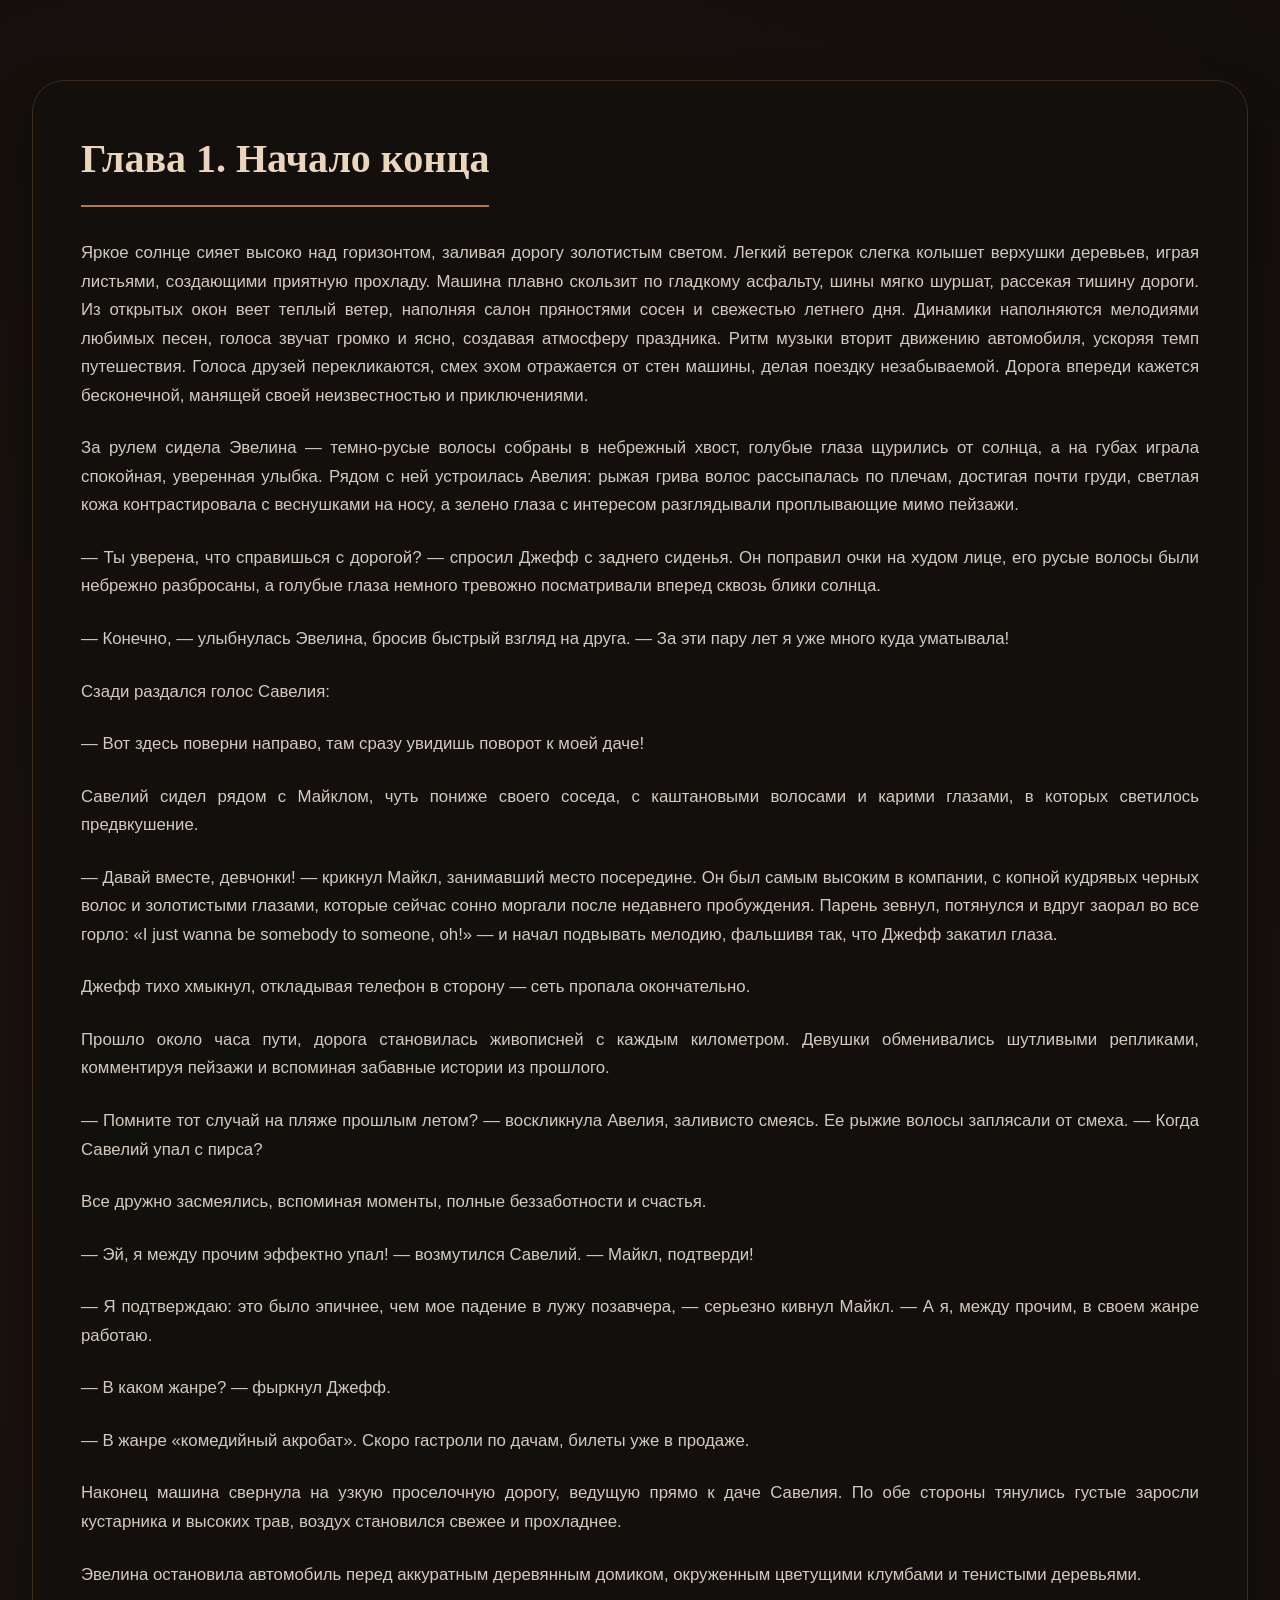
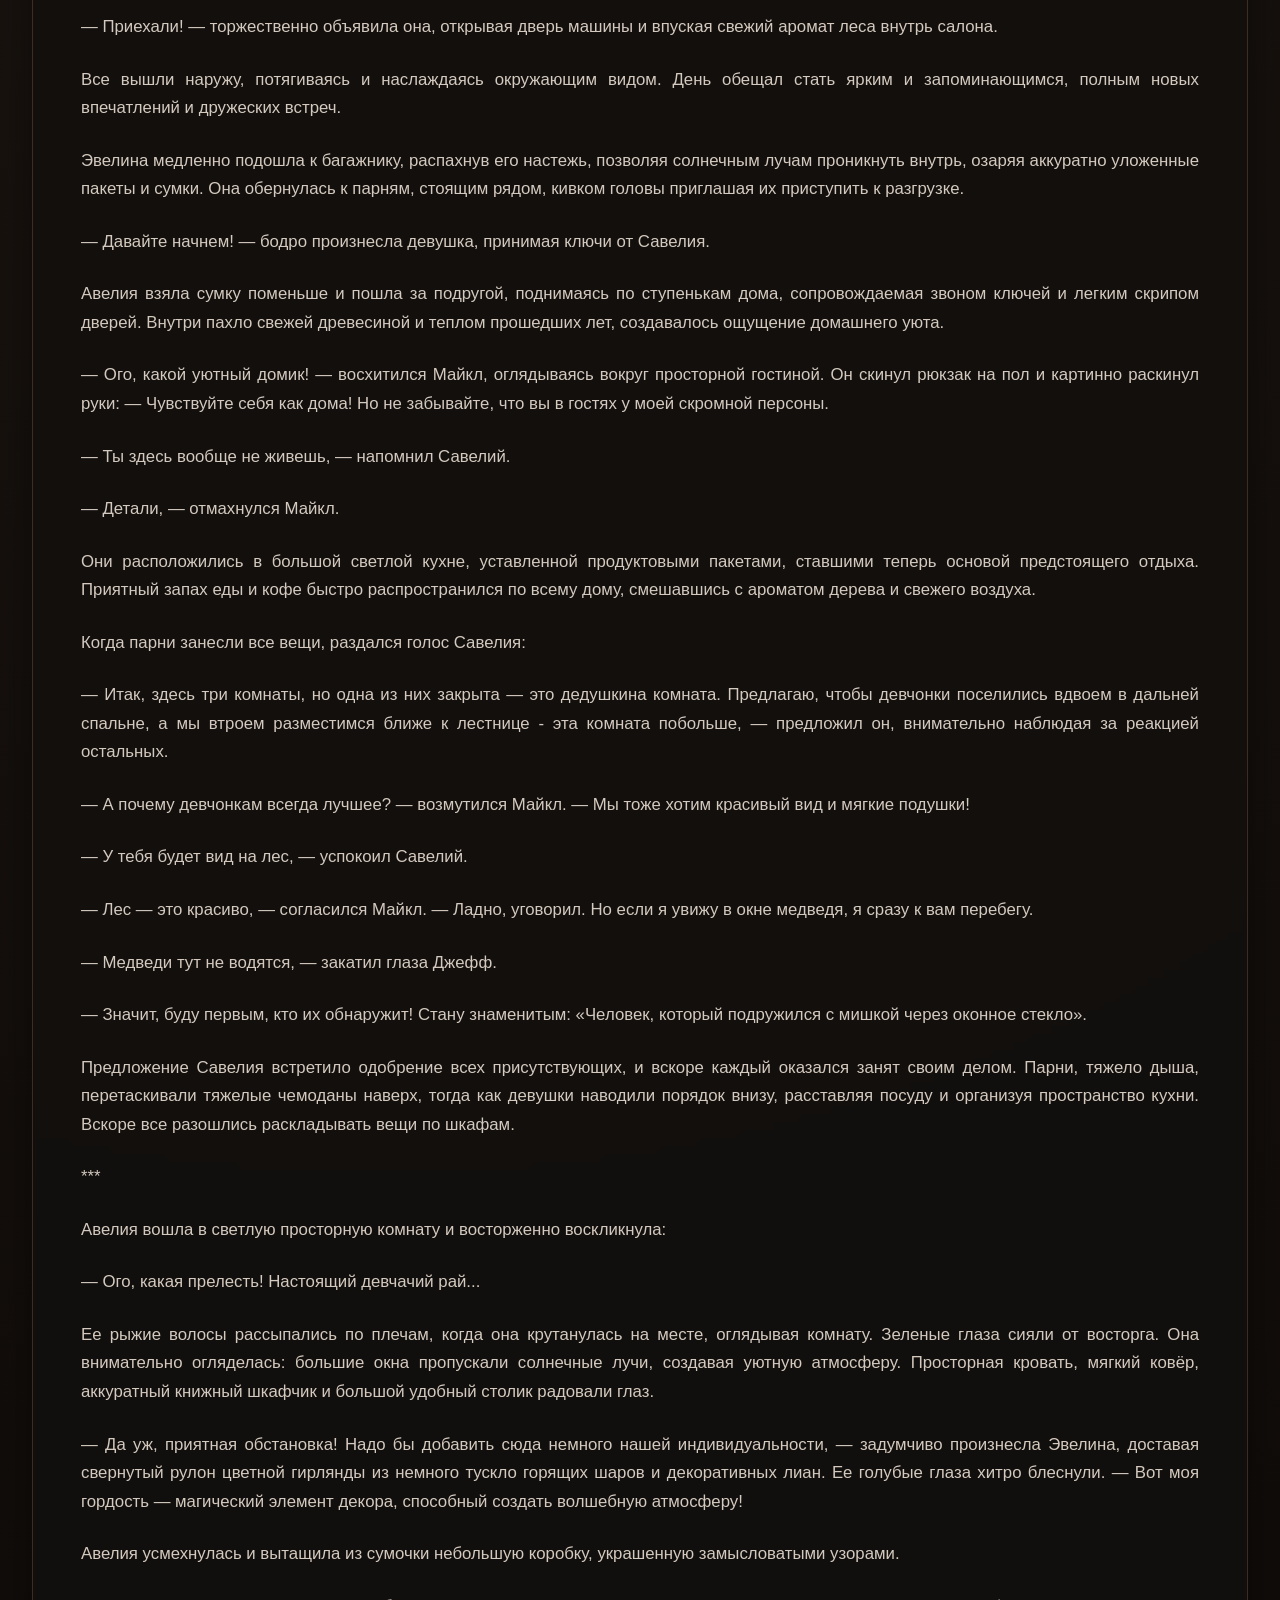
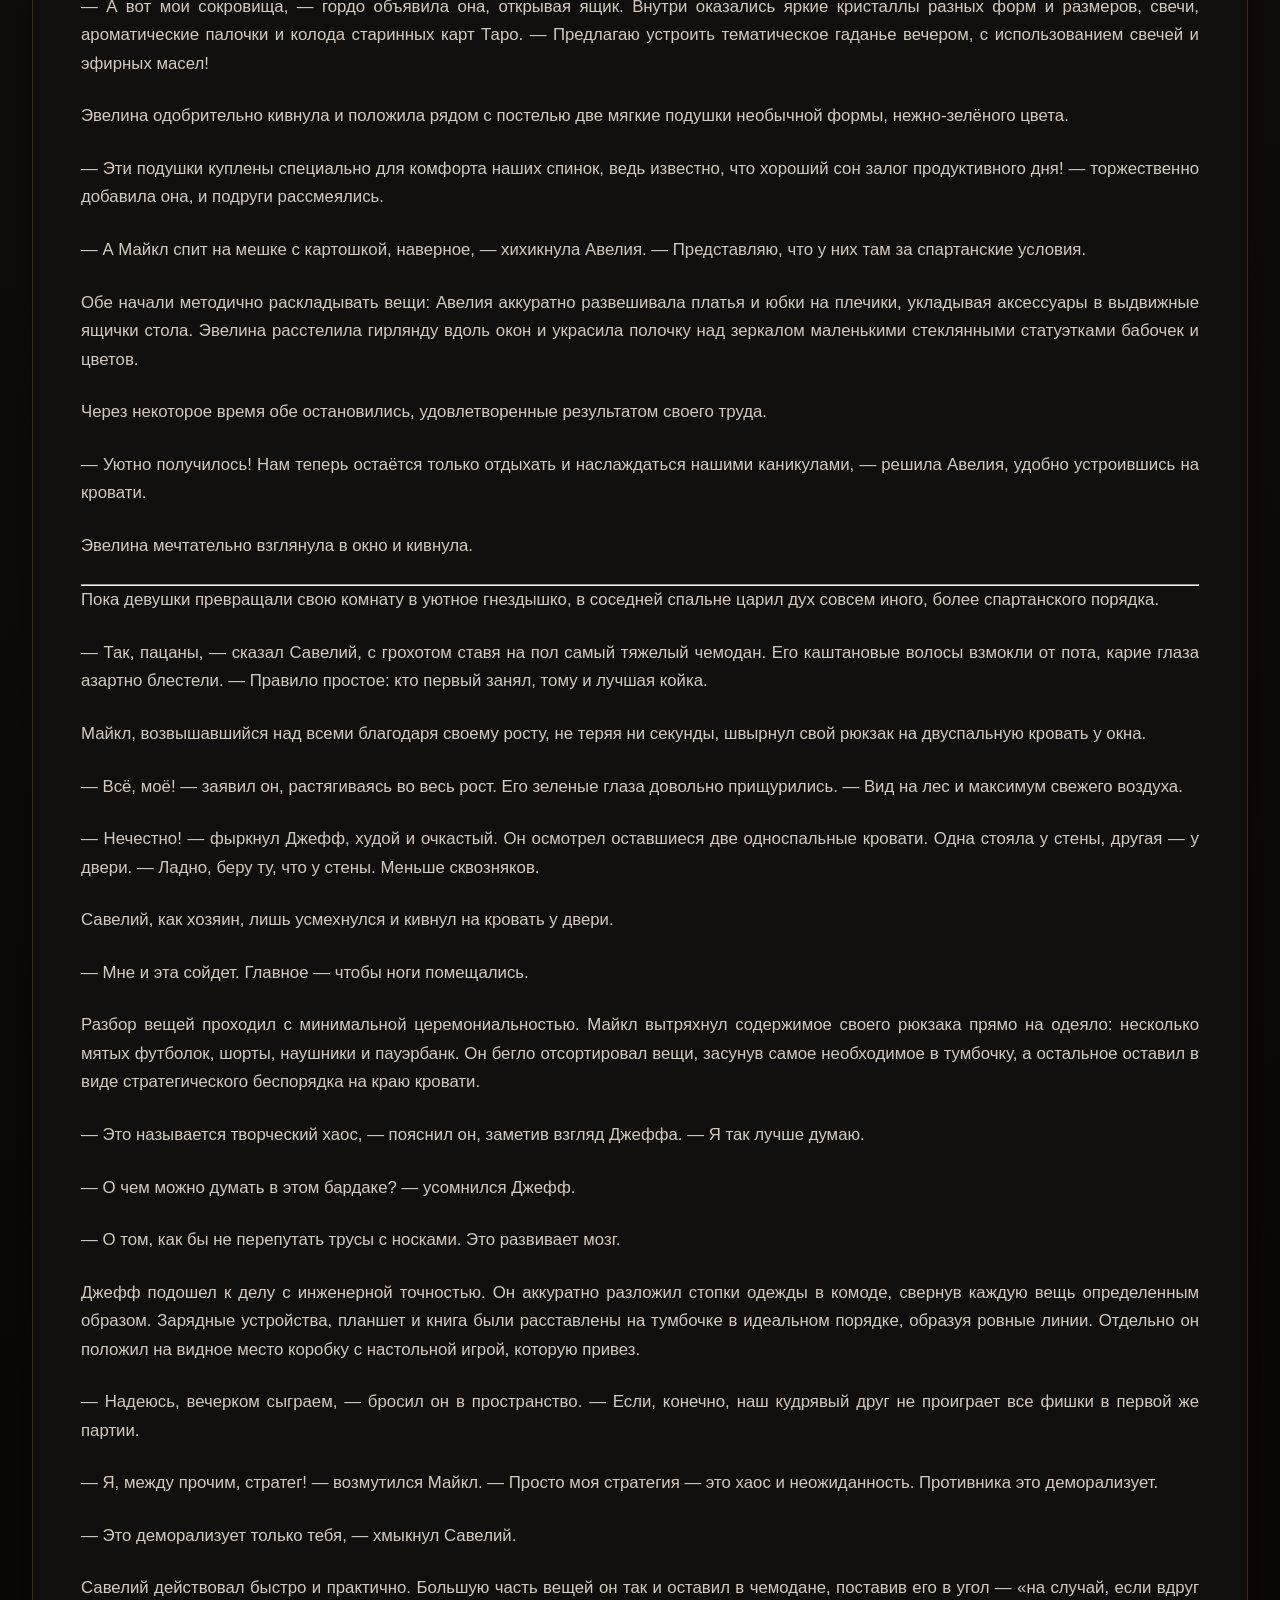
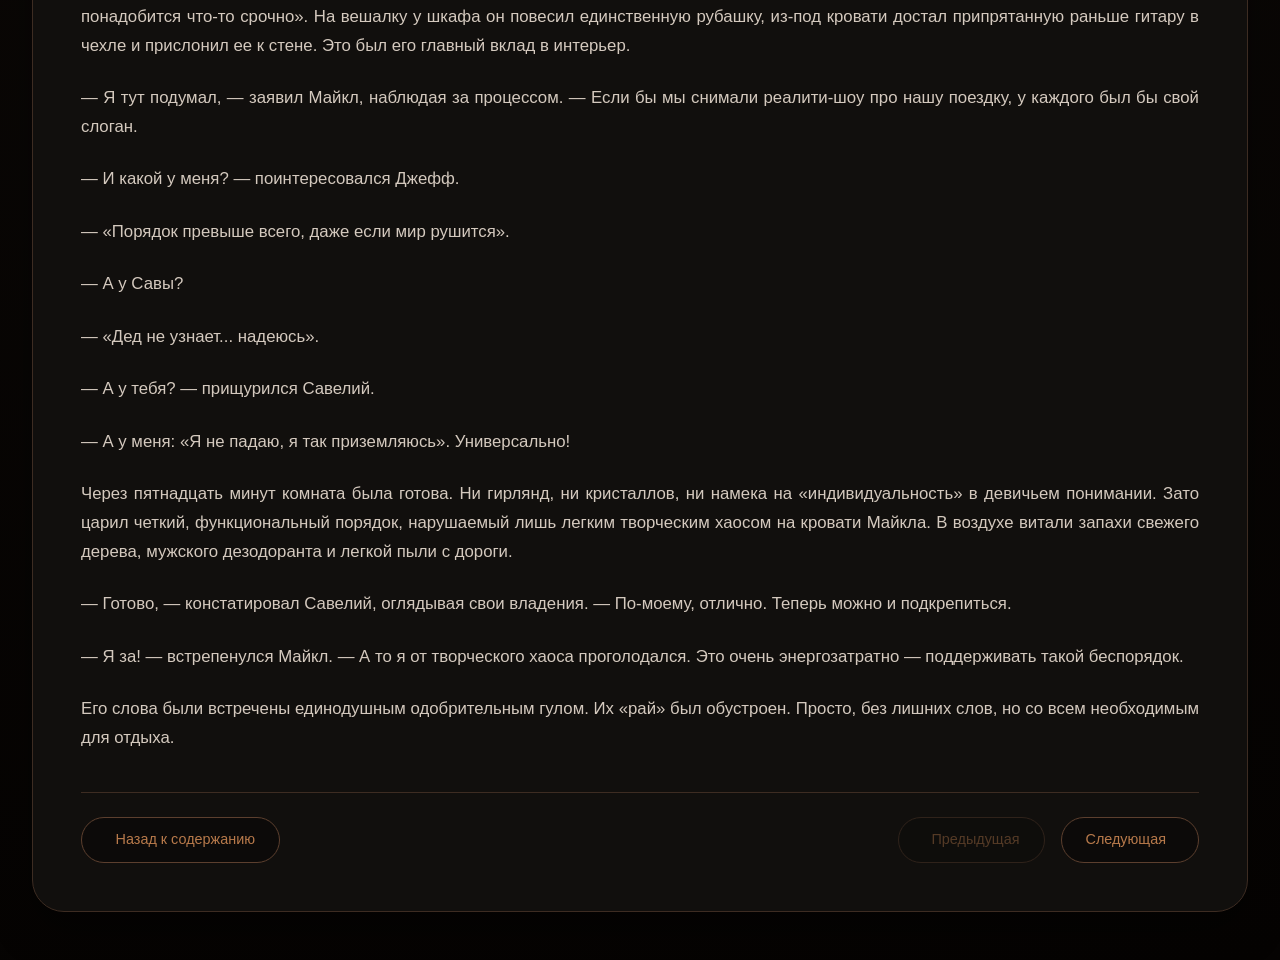
==== tty/glava1.html @ 3d491aeb "Add files via upload" ====
<!DOCTYPE html>
<html lang="ru">
<head>
    <meta charset="UTF-8">
    <meta name="viewport" content="width=device-width, initial-scale=1.0">
    <title>Глава 1. Начало конца — Вечные каникулы</title>
    <link rel="stylesheet" href="ind.css">
</head>
<body>

    <div class="chapter-page">
        <div class="container">
            <div class="chapter-full">
                <h1>Глава 1. Начало конца</h1>
                
                <p>Яркое солнце сияет высоко над горизонтом, заливая дорогу золотистым светом. Легкий ветерок слегка колышет верхушки деревьев, играя листьями, создающими приятную прохладу. Машина плавно скользит по гладкому асфальту, шины мягко шуршат, рассекая тишину дороги. Из открытых окон веет теплый ветер, наполняя салон пряностями сосен и свежестью летнего дня. Динамики наполняются мелодиями любимых песен, голоса звучат громко и ясно, создавая атмосферу праздника. Ритм музыки вторит движению автомобиля, ускоряя темп путешествия. Голоса друзей перекликаются, смех эхом отражается от стен машины, делая поездку незабываемой. Дорога впереди кажется бесконечной, манящей своей неизвестностью и приключениями.</p>
                
                <p>За рулем сидела Эвелина — темно-русые волосы собраны в небрежный хвост, голубые глаза щурились от солнца, а на губах играла спокойная, уверенная улыбка. Рядом с ней устроилась Авелия: рыжая грива волос рассыпалась по плечам, достигая почти груди, светлая кожа контрастировала с веснушками на носу, а зелено глаза с интересом разглядывали проплывающие мимо пейзажи.</p>
                
                <p>— Ты уверена, что справишься с дорогой? — спросил Джефф с заднего сиденья. Он поправил очки на худом лице, его русые волосы были небрежно разбросаны, а голубые глаза немного тревожно посматривали вперед сквозь блики солнца.</p>
                
                <p>— Конечно, — улыбнулась Эвелина, бросив быстрый взгляд на друга. — За эти пару лет я уже много куда уматывала!</p>
                
                <p>Сзади раздался голос Савелия:</p>
                
                <p>— Вот здесь поверни направо, там сразу увидишь поворот к моей даче!</p>
                
                <p>Савелий сидел рядом с Майклом, чуть пониже своего соседа, с каштановыми волосами и карими глазами, в которых светилось предвкушение.</p>
                
                <p>— Давай вместе, девчонки! — крикнул Майкл, занимавший место посередине. Он был самым высоким в компании, с копной кудрявых черных волос и золотистыми глазами, которые сейчас сонно моргали после недавнего пробуждения. Парень зевнул, потянулся и вдруг заорал во все горло: «I just wanna be somebody to someone, oh!» — и начал подвывать мелодию, фальшивя так, что Джефф закатил глаза.</p>
                
                <p>Джефф тихо хмыкнул, откладывая телефон в сторону — сеть пропала окончательно.</p>
                
                <p>Прошло около часа пути, дорога становилась живописней с каждым километром. Девушки обменивались шутливыми репликами, комментируя пейзажи и вспоминая забавные истории из прошлого.</p>
                
                <p>— Помните тот случай на пляже прошлым летом? — воскликнула Авелия, заливисто смеясь. Ее рыжие волосы заплясали от смеха. — Когда Савелий упал с пирса?</p>
                
                <p>Все дружно засмеялись, вспоминая моменты, полные беззаботности и счастья.</p>
                
                <p>— Эй, я между прочим эффектно упал! — возмутился Савелий. — Майкл, подтверди!</p>
                
                <p>— Я подтверждаю: это было эпичнее, чем мое падение в лужу позавчера, — серьезно кивнул Майкл. — А я, между прочим, в своем жанре работаю.</p>
                
                <p>— В каком жанре? — фыркнул Джефф.</p>
                
                <p>— В жанре «комедийный акробат». Скоро гастроли по дачам, билеты уже в продаже.</p>
                
                <p>Наконец машина свернула на узкую проселочную дорогу, ведущую прямо к даче Савелия. По обе стороны тянулись густые заросли кустарника и высоких трав, воздух становился свежее и прохладнее.</p>
                
                <p>Эвелина остановила автомобиль перед аккуратным деревянным домиком, окруженным цветущими клумбами и тенистыми деревьями.</p>
                
                <p>— Приехали! — торжественно объявила она, открывая дверь машины и впуская свежий аромат леса внутрь салона.</p>
                
                <p>Все вышли наружу, потягиваясь и наслаждаясь окружающим видом. День обещал стать ярким и запоминающимся, полным новых впечатлений и дружеских встреч.</p>
                
                <p>Эвелина медленно подошла к багажнику, распахнув его настежь, позволяя солнечным лучам проникнуть внутрь, озаряя аккуратно уложенные пакеты и сумки. Она обернулась к парням, стоящим рядом, кивком головы приглашая их приступить к разгрузке.</p>
                
                <p>— Давайте начнем! — бодро произнесла девушка, принимая ключи от Савелия.</p>
                
                <p>Авелия взяла сумку поменьше и пошла за подругой, поднимаясь по ступенькам дома, сопровождаемая звоном ключей и легким скрипом дверей. Внутри пахло свежей древесиной и теплом прошедших лет, создавалось ощущение домашнего уюта.</p>
                
                <p>— Ого, какой уютный домик! — восхитился Майкл, оглядываясь вокруг просторной гостиной. Он скинул рюкзак на пол и картинно раскинул руки: — Чувствуйте себя как дома! Но не забывайте, что вы в гостях у моей скромной персоны.</p>
                
                <p>— Ты здесь вообще не живешь, — напомнил Савелий.</p>
                
                <p>— Детали, — отмахнулся Майкл.</p>
                
                <p>Они расположились в большой светлой кухне, уставленной продуктовыми пакетами, ставшими теперь основой предстоящего отдыха. Приятный запах еды и кофе быстро распространился по всему дому, смешавшись с ароматом дерева и свежего воздуха.</p>
                
                <p>Когда парни занесли все вещи, раздался голос Савелия:</p>
                
                <p>— Итак, здесь три комнаты, но одна из них закрыта — это дедушкина комната. Предлагаю, чтобы девчонки поселились вдвоем в дальней спальне, а мы втроем разместимся ближе к лестнице - эта комната побольше, — предложил он, внимательно наблюдая за реакцией остальных.</p>
                
                <p>— А почему девчонкам всегда лучшее? — возмутился Майкл. — Мы тоже хотим красивый вид и мягкие подушки!</p>
                
                <p>— У тебя будет вид на лес, — успокоил Савелий.</p>
                
                <p>— Лес — это красиво, — согласился Майкл. — Ладно, уговорил. Но если я увижу в окне медведя, я сразу к вам перебегу.</p>
                
                <p>— Медведи тут не водятся, — закатил глаза Джефф.</p>
                
                <p>— Значит, буду первым, кто их обнаружит! Стану знаменитым: «Человек, который подружился с мишкой через оконное стекло».</p>
                
                <p>Предложение Савелия встретило одобрение всех присутствующих, и вскоре каждый оказался занят своим делом. Парни, тяжело дыша, перетаскивали тяжелые чемоданы наверх, тогда как девушки наводили порядок внизу, расставляя посуду и организуя пространство кухни. Вскоре все разошлись раскладывать вещи по шкафам.</p>
                
                <p>***</p>
                
                <p>Авелия вошла в светлую просторную комнату и восторженно воскликнула:</p>
                
                <p>— Ого, какая прелесть! Настоящий девчачий рай...</p>
                
                <p>Ее рыжие волосы рассыпались по плечам, когда она крутанулась на месте, оглядывая комнату. Зеленые глаза сияли от восторга. Она внимательно огляделась: большие окна пропускали солнечные лучи, создавая уютную атмосферу. Просторная кровать, мягкий ковёр, аккуратный книжный шкафчик и большой удобный столик радовали глаз.</p>
                
                <p>— Да уж, приятная обстановка! Надо бы добавить сюда немного нашей индивидуальности, — задумчиво произнесла Эвелина, доставая свернутый рулон цветной гирлянды из немного тускло горящих шаров и декоративных лиан. Ее голубые глаза хитро блеснули. — Вот моя гордость — магический элемент декора, способный создать волшебную атмосферу!</p>
                
                <p>Авелия усмехнулась и вытащила из сумочки небольшую коробку, украшенную замысловатыми узорами.</p>
                
                <p>— А вот мои сокровища, — гордо объявила она, открывая ящик. Внутри оказались яркие кристаллы разных форм и размеров, свечи, ароматические палочки и колода старинных карт Таро. — Предлагаю устроить тематическое гаданье вечером, с использованием свечей и эфирных масел!</p>
                
                <p>Эвелина одобрительно кивнула и положила рядом с постелью две мягкие подушки необычной формы, нежно-зелёного цвета.</p>
                
                <p>— Эти подушки куплены специально для комфорта наших спинок, ведь известно, что хороший сон залог продуктивного дня! — торжественно добавила она, и подруги рассмеялись.</p>
                
                <p>— А Майкл спит на мешке с картошкой, наверное, — хихикнула Авелия. — Представляю, что у них там за спартанские условия.</p>
                
                <p>Обе начали методично раскладывать вещи: Авелия аккуратно развешивала платья и юбки на плечики, укладывая аксессуары в выдвижные ящички стола. Эвелина расстелила гирлянду вдоль окон и украсила полочку над зеркалом маленькими стеклянными статуэтками бабочек и цветов.</p>
                
                <p>Через некоторое время обе остановились, удовлетворенные результатом своего труда.</p>
                
                <p>— Уютно получилось! Нам теперь остаётся только отдыхать и наслаждаться нашими каникулами, — решила Авелия, удобно устроившись на кровати.</p>
                
                <p>Эвелина мечтательно взглянула в окно и кивнула.</p>
                
                <hr>
                
                <p>Пока девушки превращали свою комнату в уютное гнездышко, в соседней спальне царил дух совсем иного, более спартанского порядка.</p>
                
                <p>— Так, пацаны, — сказал Савелий, с грохотом ставя на пол самый тяжелый чемодан. Его каштановые волосы взмокли от пота, карие глаза азартно блестели. — Правило простое: кто первый занял, тому и лучшая койка.</p>
                
                <p>Майкл, возвышавшийся над всеми благодаря своему росту, не теряя ни секунды, швырнул свой рюкзак на двуспальную кровать у окна.</p>
                
                <p>— Всё, моё! — заявил он, растягиваясь во весь рост. Его зеленые глаза довольно прищурились. — Вид на лес и максимум свежего воздуха.</p>
                
                <p>— Нечестно! — фыркнул Джефф, худой и очкастый. Он осмотрел оставшиеся две односпальные кровати. Одна стояла у стены, другая — у двери. — Ладно, беру ту, что у стены. Меньше сквозняков.</p>
                
                <p>Савелий, как хозяин, лишь усмехнулся и кивнул на кровать у двери.</p>
                
                <p>— Мне и эта сойдет. Главное — чтобы ноги помещались.</p>
                
                <p>Разбор вещей проходил с минимальной церемониальностью. Майкл вытряхнул содержимое своего рюкзака прямо на одеяло: несколько мятых футболок, шорты, наушники и пауэрбанк. Он бегло отсортировал вещи, засунув самое необходимое в тумбочку, а остальное оставил в виде стратегического беспорядка на краю кровати.</p>
                
                <p>— Это называется творческий хаос, — пояснил он, заметив взгляд Джеффа. — Я так лучше думаю.</p>
                
                <p>— О чем можно думать в этом бардаке? — усомнился Джефф.</p>
                
                <p>— О том, как бы не перепутать трусы с носками. Это развивает мозг.</p>
                
                <p>Джефф подошел к делу с инженерной точностью. Он аккуратно разложил стопки одежды в комоде, свернув каждую вещь определенным образом. Зарядные устройства, планшет и книга были расставлены на тумбочке в идеальном порядке, образуя ровные линии. Отдельно он положил на видное место коробку с настольной игрой, которую привез.</p>
                
                <p>— Надеюсь, вечерком сыграем, — бросил он в пространство. — Если, конечно, наш кудрявый друг не проиграет все фишки в первой же партии.</p>
                
                <p>— Я, между прочим, стратег! — возмутился Майкл. — Просто моя стратегия — это хаос и неожиданность. Противника это деморализует.</p>
                
                <p>— Это деморализует только тебя, — хмыкнул Савелий.</p>
                
                <p>Савелий действовал быстро и практично. Большую часть вещей он так и оставил в чемодане, поставив его в угол — «на случай, если вдруг понадобится что-то срочно». На вешалку у шкафа он повесил единственную рубашку, из-под кровати достал припрятанную раньше гитару в чехле и прислонил ее к стене. Это был его главный вклад в интерьер.</p>
                
                <p>— Я тут подумал, — заявил Майкл, наблюдая за процессом. — Если бы мы снимали реалити-шоу про нашу поездку, у каждого был бы свой слоган.</p>
                
                <p>— И какой у меня? — поинтересовался Джефф.</p>
                
                <p>— «Порядок превыше всего, даже если мир рушится».</p>
                
                <p>— А у Савы?</p>
                
                <p>— «Дед не узнает... надеюсь».</p>
                
                <p>— А у тебя? — прищурился Савелий.</p>
                
                <p>— А у меня: «Я не падаю, я так приземляюсь». Универсально!</p>
                
                <p>Через пятнадцать минут комната была готова. Ни гирлянд, ни кристаллов, ни намека на «индивидуальность» в девичьем понимании. Зато царил четкий, функциональный порядок, нарушаемый лишь легким творческим хаосом на кровати Майкла. В воздухе витали запахи свежего дерева, мужского дезодоранта и легкой пыли с дороги.</p>
                
                <p>— Готово, — констатировал Савелий, оглядывая свои владения. — По-моему, отлично. Теперь можно и подкрепиться.</p>
                
                <p>— Я за! — встрепенулся Майкл. — А то я от творческого хаоса проголодался. Это очень энергозатратно — поддерживать такой беспорядок.</p>
                
                <p>Его слова были встречены единодушным одобрительным гулом. Их «рай» был обустроен. Просто, без лишних слов, но со всем необходимым для отдыха.</p>
                
                <!-- НАВИГАЦИЯ МЕЖДУ ГЛАВАМИ -->
                <div class="chapter-navigation">
                    <a href="index.html#soderzhanie" class="nav-back">
                        <i class="fas fa-book-open"></i> Назад к содержанию
                    </a>
                    <div class="nav-arrows">
                        <a href="#" class="nav-prev disabled">
                            <i class="fas fa-chevron-left"></i> Предыдущая
                        </a>
                        <a href="glava2.html" class="nav-next">
                            Следующая <i class="fas fa-chevron-right"></i>
                        </a>
                    </div>
                </div>
            </div>
        </div>
    </div>

</body>
</html>
---- tty/ind.css ----
* {
    margin: 0;
    padding: 0;
    box-sizing: border-box;
}

body {
    background: #0c0a0a;
    font-family: 'Inter', sans-serif;
    color: #e2dfd7;
    line-height: 1.5;
}

.container {
    max-width: 1280px;
    margin: 0 auto;
    padding: 0 2rem;
    position: relative;
    z-index: 2;
}

/* ============================================
   ШАПКА (HEADER)
   ============================================ */

.site-header {
    position: fixed;
    top: 0;
    left: 0;
    width: 100%;
    background: rgba(10, 8, 7, 0.95);
    backdrop-filter: blur(12px);
    z-index: 1000;
    padding: 1rem 0;
    border-bottom: 1px solid rgba(184, 122, 75, 0.3);
    transition: all 0.3s ease;
}

.header-container {
    display: flex;
    justify-content: space-between;
    align-items: center;
    gap: 3rem;
}

.logo a {
    font-family: 'Cormorant Garamond', serif;
    font-size: 1.6rem;
    font-weight: 600;
    color: #ebd5bc;
    text-decoration: none;
    letter-spacing: 1px;
    transition: color 0.2s;
    display: flex;
    align-items: center;
    gap: 0.75rem;
}

.logo a i {
    color: #b87a4b;
    font-size: 1.4rem;
}

.logo a:hover {
    color: #b87a4b;
}

.main-nav ul {
    display: flex;
    list-style: none;
    gap: 2.5rem;
    margin: 0;
    padding: 0;
}

.main-nav ul li a {
    color: #d4c9be;
    text-decoration: none;
    font-size: 1rem;
    font-weight: 500;
    letter-spacing: 0.5px;
    transition: color 0.2s;
    padding: 0.5rem 0;
    position: relative;
    cursor: pointer;
}

.main-nav ul li a:hover {
    color: #b87a4b;
}

.main-nav ul li a::after {
    content: '';
    position: absolute;
    bottom: 0;
    left: 0;
    width: 0;
    height: 2px;
    background: #b87a4b;
    transition: width 0.2s ease;
}

.main-nav ul li a:hover::after {
    width: 100%;
}

.mobile-menu-btn {
    display: none;
    font-size: 1.5rem;
    color: #d4c9be;
    cursor: pointer;
    transition: color 0.2s;
}

.mobile-menu-btn:hover {
    color: #b87a4b;
}

/* ============================================
   ОБЛОЖКА КНИГИ
   ============================================ */

.book-cover-full {
    min-height: 100vh;
    background: radial-gradient(circle at 30% 20%, #1a1410, #050302);
    display: flex;
    align-items: center;
    justify-content: center;
    position: relative;
    padding: 6rem 2rem 3rem 2rem;
    border-bottom: 2px solid #6f4e3a;
    overflow: hidden;
    scroll-margin-top: 80px;
    margin-top: 0;
}

.book-cover-full::before {
    content: "";
    position: absolute;
    inset: 0;
    background-image: url('data:image/svg+xml;utf8,<svg xmlns="http://www.w3.org/2000/svg" viewBox="0 0 400 300" opacity="0.06"><filter id="noise"><feTurbulence type="fractalNoise" baseFrequency="0.7" numOctaves="3"/></filter><rect width="100%" height="100%" filter="url(%23noise)"/></svg>');
    background-repeat: repeat;
    pointer-events: none;
}

.cover-decoration {
    position: absolute;
    top: 0;
    bottom: 0;
    width: 120px;
    background: linear-gradient(90deg, rgba(100, 60, 40, 0.15), transparent);
    pointer-events: none;
}

.cover-decoration.left {
    left: 0;
}

.cover-decoration.right {
    right: 0;
    transform: rotate(180deg);
}

.cover-content {
    text-align: center;
    max-width: 800px;
    padding: 3rem 2rem;
    background: rgba(10, 8, 7, 0.6);
    backdrop-filter: blur(12px);
    border-radius: 48px;
    border: 1px solid rgba(180, 120, 80, 0.4);
    box-shadow: 0 30px 50px rgba(0, 0, 0, 0.5), inset 0 1px 0 rgba(255, 255, 200, 0.05);
    z-index: 2;
}

.cover-badge {
    display: inline-block;
    font-size: 0.8rem;
    letter-spacing: 5px;
    text-transform: uppercase;
    color: #bc9a7a;
    background: rgba(0, 0, 0, 0.5);
    padding: 0.5rem 1.5rem;
    border-radius: 40px;
    border: 1px solid #7e5a42;
    margin-bottom: 2rem;
}

.cover-title {
    font-family: 'Cormorant Garamond', serif;
    font-size: 5rem;
    font-weight: 700;
    letter-spacing: 4px;
    color: #f3e9dc;
    text-shadow: 0 4px 20px rgba(0, 0, 0, 0.6);
    margin-bottom: 1.5rem;
}

.cover-divider {
    margin: 1.5rem 0;
    text-align: center;
}

.cover-divider i {
    font-size: 2rem;
    color: #b87a4b;
}

.cover-tagline {
    font-size: 1.1rem;
    letter-spacing: 3px;
    text-transform: uppercase;
    color: #d4bca0;
    margin-bottom: 0.75rem;
}

.cover-sub {
    font-size: 0.95rem;
    color: #9b765b;
    font-style: italic;
    margin-bottom: 2rem;
}

.cover-icon-group {
    display: flex;
    justify-content: center;
    gap: 2rem;
    font-size: 1.3rem;
    color: #8b6348;
    margin-top: 1.5rem;
}

.obloshka {
    margin: 2rem auto 1rem auto;
    max-width: 340px;
    border-radius: 24px;
    overflow: hidden;
    box-shadow: 0 20px 35px rgba(0, 0, 0, 0.6);
    mask-image: radial-gradient(circle at center, black 65%, transparent 98%);
    -webkit-mask-image: radial-gradient(circle at center, black 65%, transparent 98%);
}

.obloshka img {
    width: 100%;
    height: auto;
    display: block;
    transform: scale(1.02);
    transition: transform 0.3s ease;
}

.obloshka img:hover {
    transform: scale(1.05);
}

/* ============================================
   АННОТАЦИЯ
   ============================================ */

.annotation-block {
    background: #0f0c0a;
    padding: 5rem 0;
    border-bottom: 1px solid #2a201a;
    scroll-margin-top: 80px;
}

.annotation-inner {
    max-width: 900px;
    margin: 0 auto;
    background: rgba(20, 15, 12, 0.7);
    backdrop-filter: blur(4px);
    border-radius: 28px;
    padding: 3rem;
    border-left: 4px solid #b87a4b;
}

.annotation-inner p {
    font-size: 1.05rem;
    line-height: 1.6;
    margin-bottom: 1.5rem;
    color: #e2d7ce;
}

.quote-block {
    display: flex;
    gap: 1rem;
    margin: 2rem 0;
    padding: 1.5rem 0 1.5rem 1.5rem;
    border-left: 3px solid #b87a4b;
}

.quote-block i {
    font-size: 1.8rem;
    color: #b87a4b;
    opacity: 0.6;
}

.quote-block p {
    font-style: italic;
    font-family: 'Cormorant Garamond', serif;
    font-size: 1.1rem;
    margin-bottom: 0;
    color: #efcfb0;
}

.author-sign {
    font-family: 'Cormorant Garamond', serif;
    font-style: italic;
    text-align: right;
    margin-top: 2rem;
    font-size: 1rem;
    color: #aa886a;
}

/* ============================================
   ОГЛАВЛЕНИЕ — В РАМОЧКАХ (КАРТОЧКАМИ)
   ============================================ */

section {
    padding: 5rem 0;
    border-bottom: 1px solid rgba(100, 70, 50, 0.3);
    scroll-margin-top: 80px;
}

.section-title {
    font-family: 'Cormorant Garamond', serif;
    font-size: 2.2rem;
    font-weight: 500;
    margin-bottom: 2.5rem;
    border-left: 4px solid #b87a4b;
    padding-left: 1.2rem;
}

.toc-grid {
    display: grid;
    grid-template-columns: repeat(auto-fill, minmax(280px, 1fr));
    gap: 1.5rem;
    margin-top: 1rem;
}

.toc-item {
    background: #181310;
    border-radius: 20px;
    padding: 1.5rem;
    transition: 0.25s;
    border: 1px solid #4a3628;
    display: block;
    text-decoration: none;
    color: #e2dfd7;
    cursor: pointer;
}

.toc-item:hover {
    border-color: #b87a4b;
    background: #201b16;
    transform: translateY(-4px);
    box-shadow: 0 10px 20px rgba(0, 0, 0, 0.3);
}

.toc-num {
    font-family: 'Cormorant Garamond', serif;
    font-weight: 600;
    color: #b87a4b;
    font-size: 1.4rem;
    letter-spacing: 1px;
    display: block;
    margin-bottom: 0.5rem;
}

.toc-title {
    font-weight: 400;
    font-size: 1rem;
    color: #d4c9be;
    display: block;
}

/* ============================================
   СТРАНИЦЫ ГЛАВ
   ============================================ */

.chapter-page {
    min-height: 100vh;
    background: radial-gradient(circle at 30% 20%, #1a1410, #050302);
    padding: 5rem 0 3rem 0;
}

.chapter-full {
    background: rgba(18, 16, 14, 0.95);
    backdrop-filter: blur(2px);
    border-radius: 32px;
    padding: 3rem;
    border: 1px solid #3d2c22;
    box-shadow: 0 20px 40px rgba(0, 0, 0, 0.4);
}

.chapter-full h1 {
    font-family: 'Cormorant Garamond', serif;
    font-size: 2.5rem;
    font-weight: 600;
    color: #ebd5bc;
    margin-bottom: 2rem;
    padding-bottom: 1rem;
    border-bottom: 2px solid #b87a4b;
    display: inline-block;
}

.chapter-full p {
    font-size: 1.05rem;
    line-height: 1.7;
    margin-bottom: 1.5rem;
    color: #d4c9be;
    text-align: justify;
}

/* ============================================
   НАВИГАЦИЯ МЕЖДУ ГЛАВАМИ
   ============================================ */

.chapter-navigation {
    margin-top: 2.5rem;
    padding-top: 1.5rem;
    border-top: 1px solid #3d2c22;
    display: flex;
    justify-content: space-between;
    align-items: center;
    flex-wrap: wrap;
    gap: 1rem;
}

.nav-back {
    display: inline-flex;
    align-items: center;
    gap: 0.6rem;
    color: #b87a4b;
    text-decoration: none;
    font-size: 0.9rem;
    font-weight: 500;
    transition: 0.2s;
    background: rgba(0, 0, 0, 0.3);
    padding: 0.7rem 1.5rem;
    border-radius: 40px;
    border: 1px solid #5c3f2e;
}

.nav-back:hover {
    color: #e8c49a;
    border-color: #b87a4b;
    background: rgba(0, 0, 0, 0.5);
}

.nav-arrows {
    display: flex;
    gap: 1rem;
}

.nav-prev, .nav-next {
    display: inline-flex;
    align-items: center;
    gap: 0.5rem;
    color: #b87a4b;
    text-decoration: none;
    font-size: 0.9rem;
    font-weight: 500;
    transition: 0.2s;
    background: rgba(0, 0, 0, 0.3);
    padding: 0.7rem 1.5rem;
    border-radius: 40px;
    border: 1px solid #5c3f2e;
}

.nav-prev:hover, .nav-next:hover {
    color: #e8c49a;
    border-color: #b87a4b;
    background: rgba(0, 0, 0, 0.5);
}

.nav-prev.disabled, .nav-next.disabled {
    opacity: 0.4;
    cursor: not-allowed;
    pointer-events: none;
}

/* ============================================
   ПОДВАЛ
   ============================================ */

footer {
    text-align: center;
    padding: 2.5rem;
    font-size: 0.8rem;
    color: #6a5a4e;
    border-top: 1px solid #241e19;
    background: #0a0807;
}

.footer-tagline {
    margin-top: 0.8rem;
}

/* ============================================
   ПОЛОСА ПРОКРУТКИ
   ============================================ */

::-webkit-scrollbar {
    width: 8px;
}

::-webkit-scrollbar-track {
    background: #1a1512;
}

::-webkit-scrollbar-thumb {
    background: #b87a4b;
    border-radius: 4px;
}

::-webkit-scrollbar-thumb:hover {
    background: #d49c6c;
}

/* ============================================
   АДАПТАЦИЯ ДЛЯ МОБИЛЬНЫХ УСТРОЙСТВ
   ============================================ */

@media (max-width: 780px) {
    .container {
        padding: 0 1.5rem;
    }
    
    /* Шапка */
    .mobile-menu-btn {
        display: block;
    }
    
    .main-nav {
        position: fixed;
        top: 65px;
        left: -100%;
        width: 80%;
        max-width: 280px;
        height: calc(100vh - 65px);
        background: rgba(10, 8, 7, 0.98);
        backdrop-filter: blur(12px);
        transition: left 0.3s ease;
        border-right: 1px solid #3d2c22;
        padding: 2rem 0;
        z-index: 999;
    }
    
    .main-nav.active {
        left: 0;
    }
    
    .main-nav ul {
        flex-direction: column;
        gap: 1.5rem;
        padding: 0 2rem;
    }
    
    .main-nav ul li a {
        font-size: 1.1rem;
        display: block;
        padding: 0.5rem 0;
    }
    
    .main-nav ul li a::after {
        display: none;
    }
    
    .header-container {
        padding: 0 1.5rem;
        gap: 1rem;
    }
    
    .logo a {
        font-size: 1.1rem;
    }
    
    .logo a i {
        font-size: 1.1rem;
    }
    
    /* Отступы для мобильных */
    .book-cover-full {
        scroll-margin-top: 70px;
        padding: 5rem 1rem 2rem 1rem;
    }
    
    .annotation-block {
        scroll-margin-top: 70px;
        padding: 3rem 0;
    }
    
    section {
        scroll-margin-top: 70px;
        padding: 3rem 0;
    }
    
    /* Обложка */
    .cover-title {
        font-size: 2.5rem;
    }
    
    .cover-content {
        padding: 2rem 1.2rem;
    }
    
    .cover-badge {
        font-size: 0.65rem;
        letter-spacing: 3px;
        padding: 0.3rem 1rem;
    }
    
    .cover-tagline {
        font-size: 0.85rem;
        letter-spacing: 2px;
    }
    
    .cover-icon-group {
        gap: 1rem;
        font-size: 1rem;
    }
    
    /* Оглавление */
    .section-title {
        font-size: 1.6rem;
    }
    
    .toc-grid {
        grid-template-columns: 1fr;
        gap: 1rem;
    }
    
    .toc-item {
        padding: 1rem 1.2rem;
    }
    
    .toc-num {
        font-size: 1rem;
    }
    
    .toc-title {
        font-size: 0.9rem;
    }
    
    /* Аннотация */
    .annotation-inner {
        padding: 1.5rem;
    }
    
    .annotation-inner p {
        font-size: 0.95rem;
    }
    
    .quote-block p {
        font-size: 0.95rem;
    }
    
    /* Страницы глав */
    .chapter-page {
        padding: 4rem 0 2rem 0;
    }
    
    .chapter-full {
        padding: 1.5rem;
    }
    
    .chapter-full h1 {
        font-size: 1.6rem;
    }
    
    .chapter-full p {
        font-size: 0.95rem;
        line-height: 1.6;
    }
    
    /* Навигация */
    .chapter-navigation {
        flex-direction: column;
        align-items: stretch;
    }
    
    .nav-back, .nav-prev, .nav-next {
        justify-content: center;
        padding: 0.6rem 1rem;
    }
    
    .nav-arrows {
        justify-content: center;
    }
    
    footer {
        padding: 1.5rem;
    }
}

/* ============================================
   АНИМАЦИИ
   ============================================ */

.book-cover-full, .annotation-block, section {
    animation: fadeIn 0.8s ease-out;
}

@keyframes fadeIn {
    from {
        opacity: 0;
        transform: translateY(20px);
    }
    to {
        opacity: 1;
        transform: translateY(0);
    }
}

.cover-divider i, .logo a i {
    filter: drop-shadow(0 0 4px rgba(184, 122, 75, 0.5));
}

.toc-item, .nav-back, .nav-prev, .nav-next, .btn {
    cursor: pointer;
}
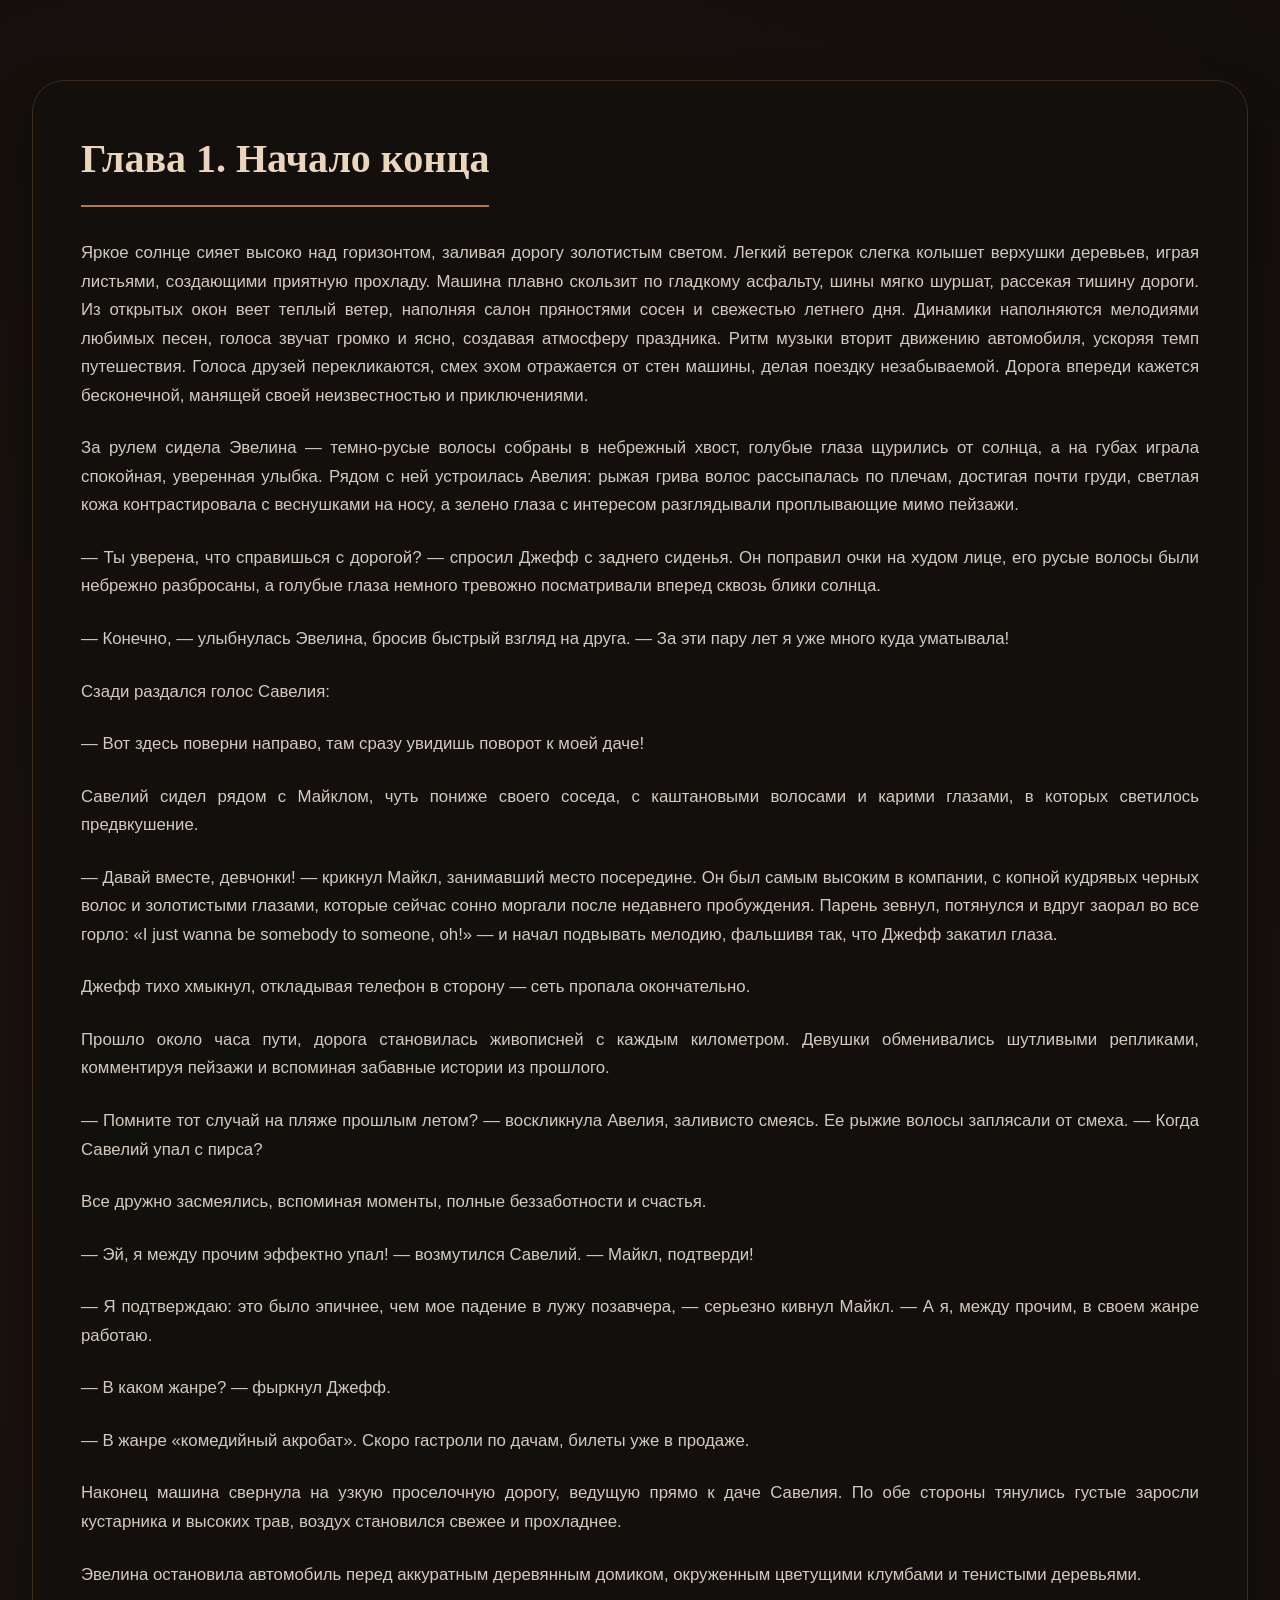
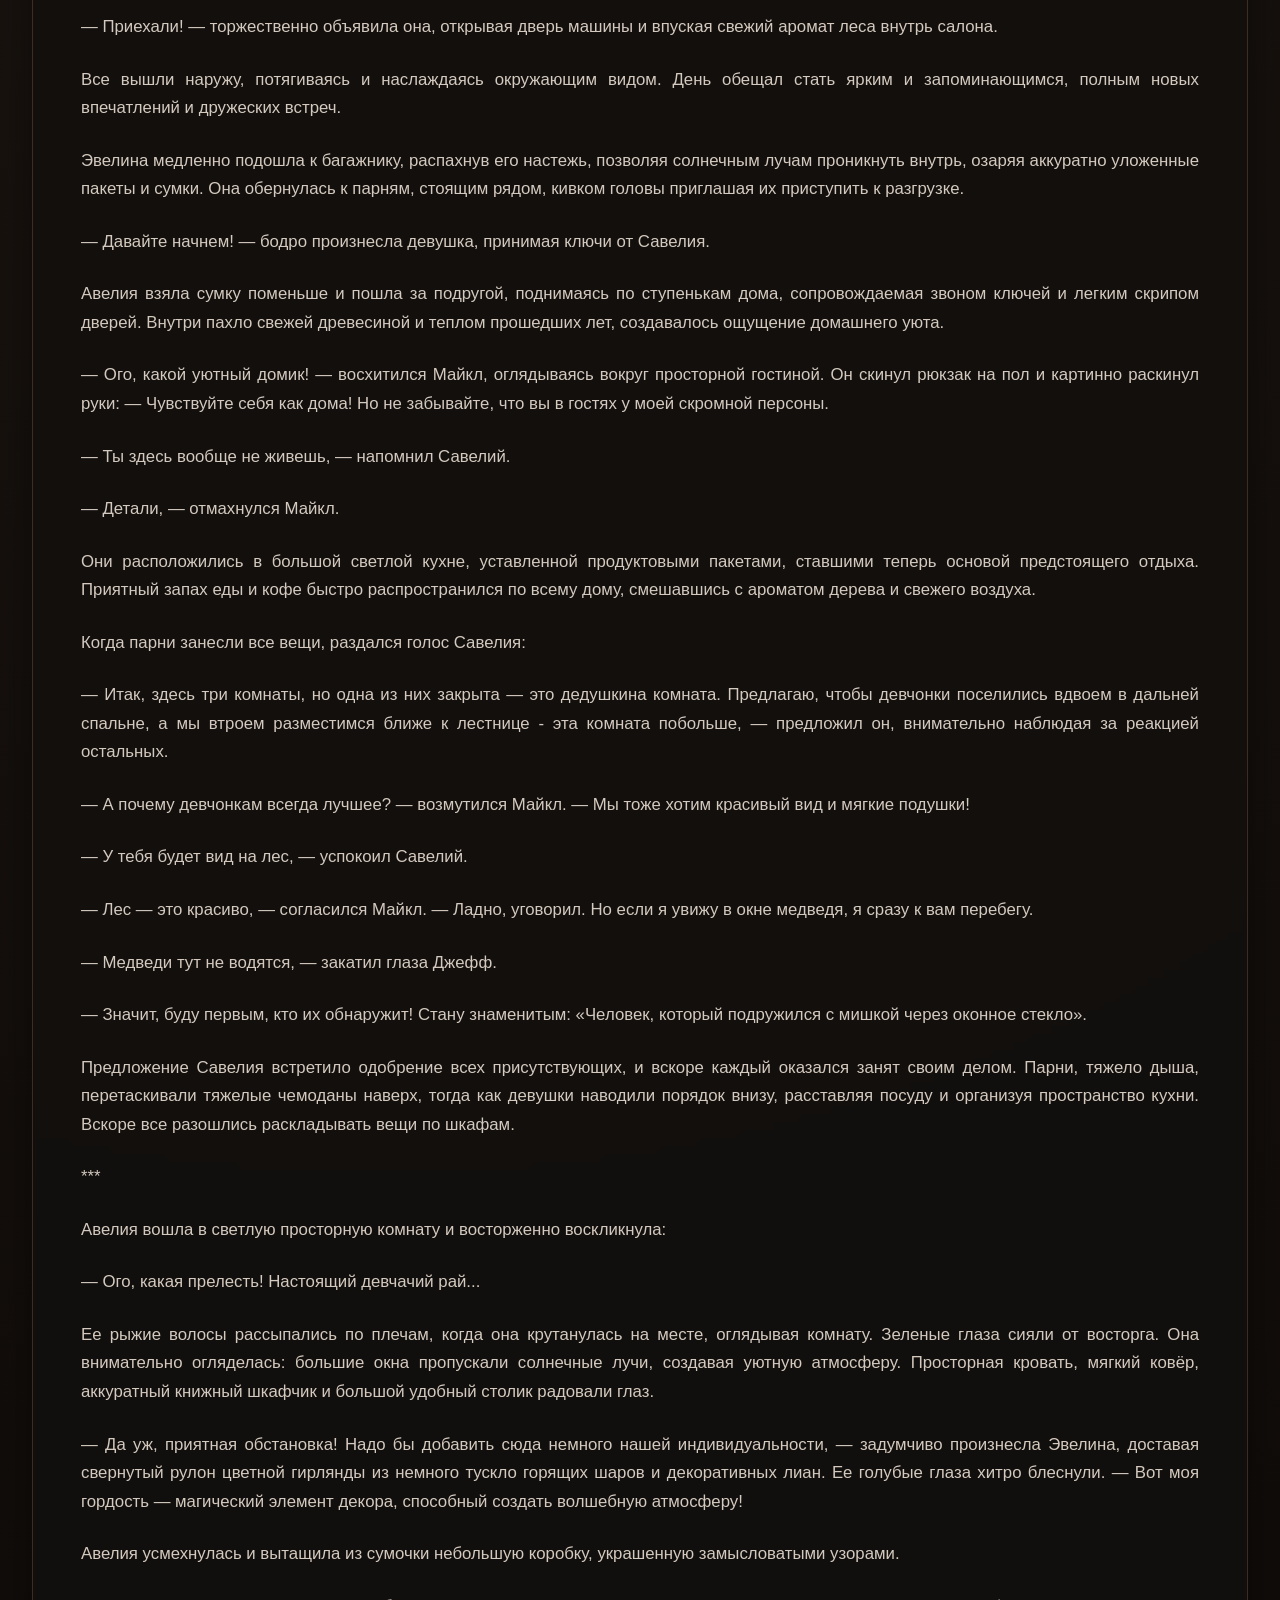
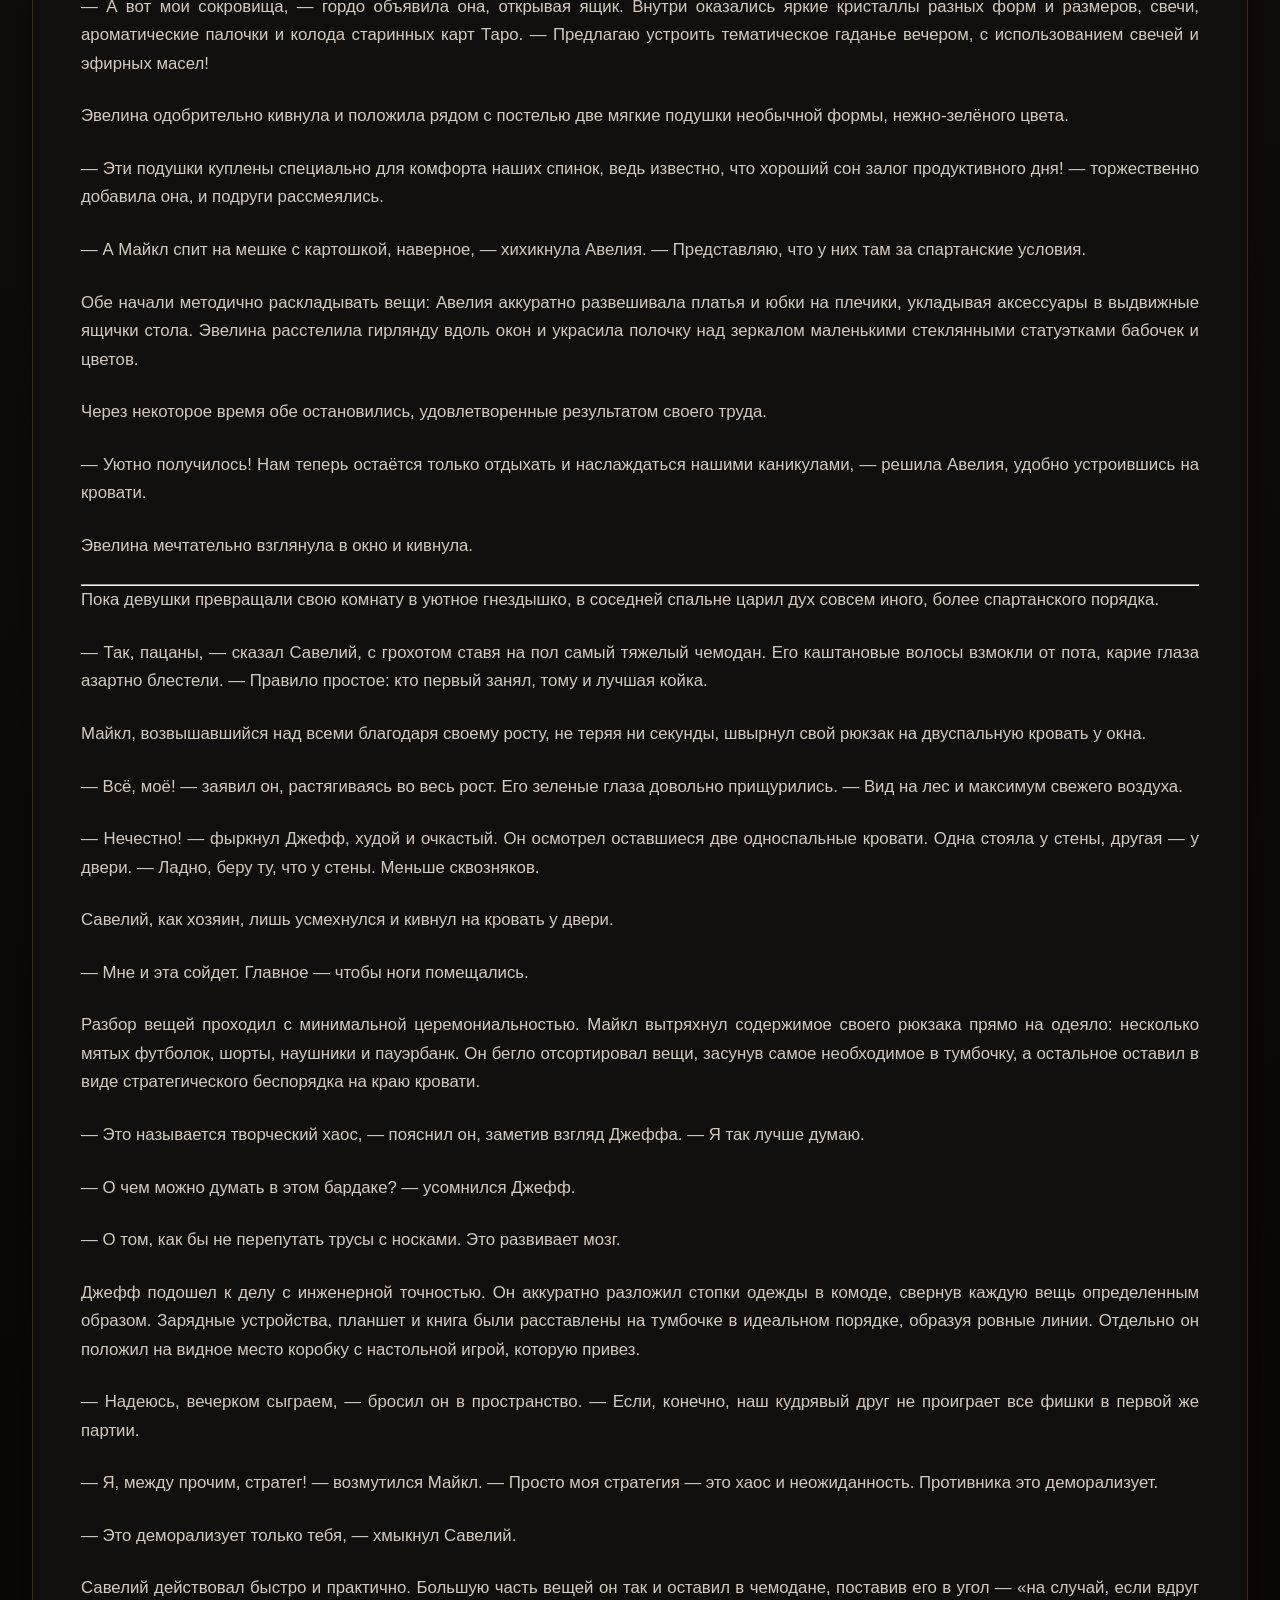
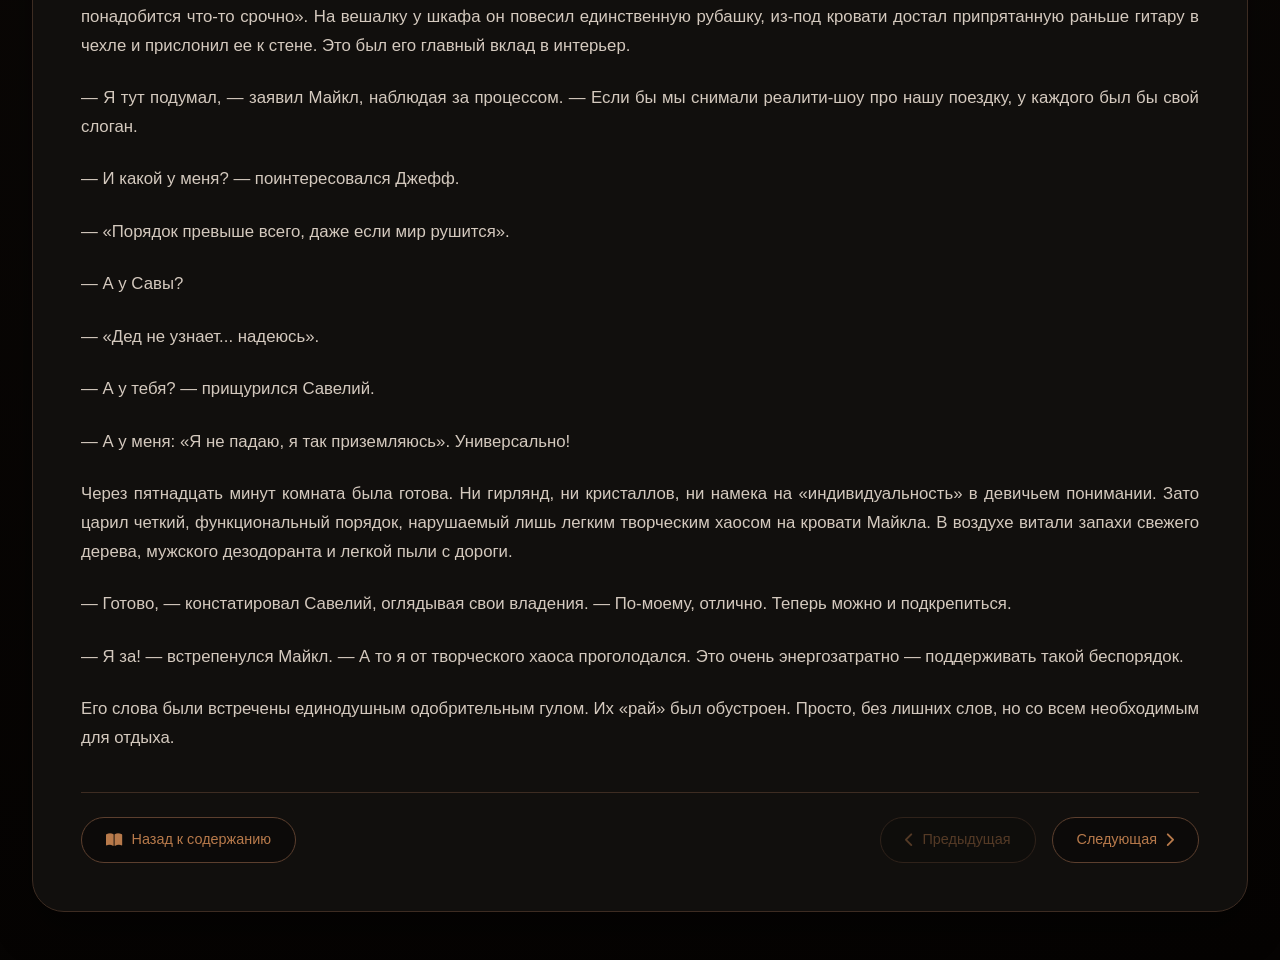
==== commit a216d696: "Update glava1.html" ====
--- a/tty/glava1.html
+++ b/tty/glava1.html
@@ -4,6 +4,10 @@
     <meta charset="UTF-8">
     <meta name="viewport" content="width=device-width, initial-scale=1.0">
     <title>Глава 1. Начало конца — Вечные каникулы</title>
+    <link rel="preconnect" href="https://fonts.googleapis.com">
+    <link rel="preconnect" href="https://fonts.gstatic.com" crossorigin>
+    <link href="https://fonts.googleapis.com/css2?family=Cormorant+Garamond:ital,wght@0,400;0,500;0,600;0,700;1,400;1,500;1,600&family=Inter:opsz,wght@14..32,300;34..32,400;34..32,500;34..32,600;34..32,700&display=swap" rel="stylesheet">
+    <link rel="stylesheet" href="https://cdnjs.cloudflare.com/ajax/libs/font-awesome/6.0.0-beta3/css/all.min.css">
     <link rel="stylesheet" href="ind.css">
 </head>
 <body>
@@ -186,4 +190,4 @@
     </div>
 
 </body>
-</html>+</html>
